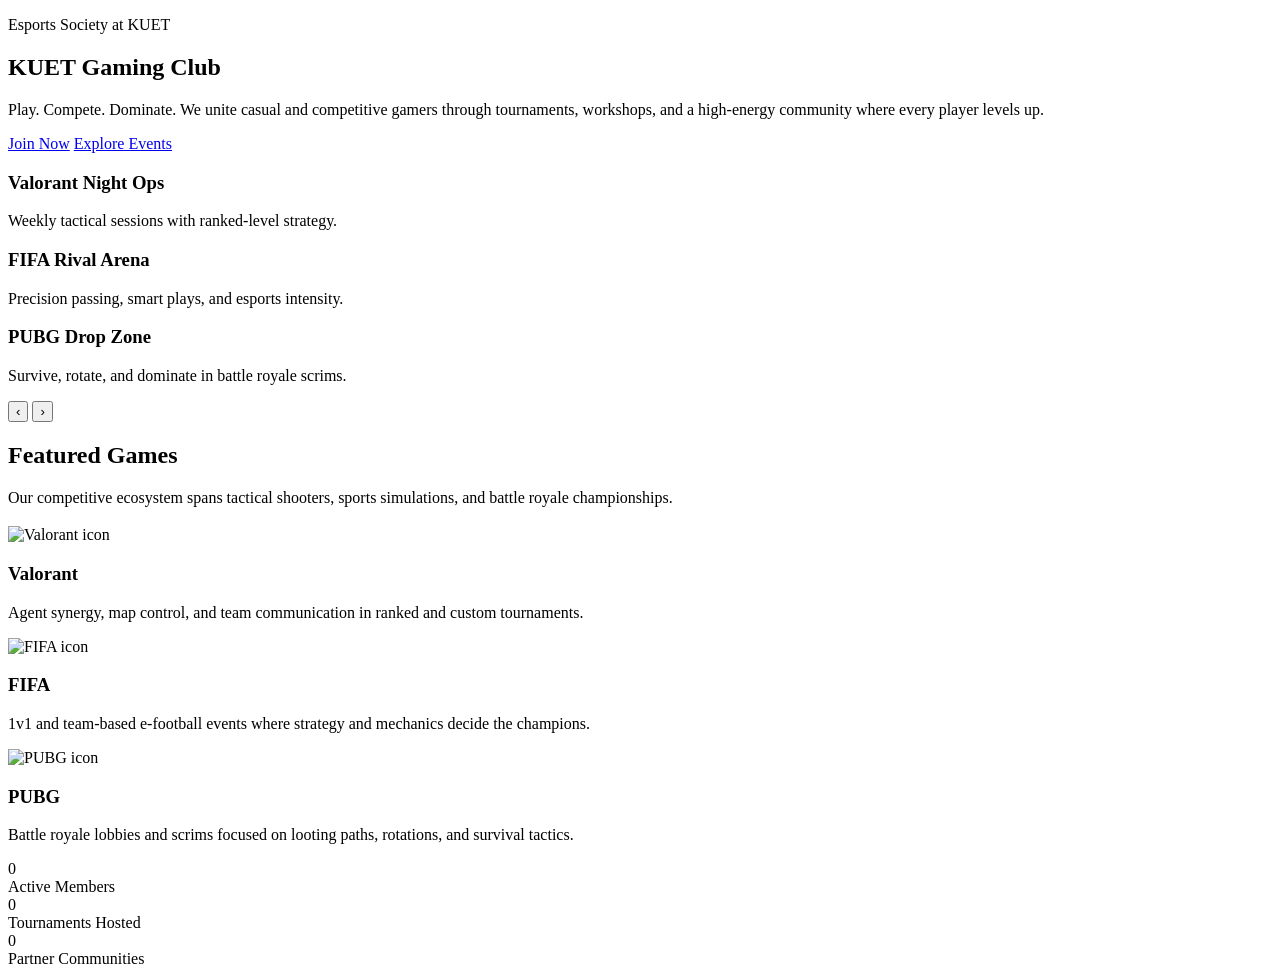
==== index.html @ edea7449 "home section created" ====
<!DOCTYPE html>
<html lang="en">
  <head>
    <meta charset="UTF-8" />
    <meta name="viewport" content="width=device-width, initial-scale=1.0" />
    <title>KUET Gaming Club | Home</title>
    <link rel="stylesheet" href="css/style.css" />
  </head>
  <body data-theme="dark" data-page="home">
    <div id="site-header"></div>

    <main>
      <section class="hero">
        <div class="container hero-grid">
          <div class="reveal">
            <p class="eyebrow">Esports Society at KUET</p>
            <h1>KUET Gaming Club</h1>
            <p>
              Play. Compete. Dominate. We unite casual and competitive gamers through tournaments,
              workshops, and a high-energy community where every player levels up.
            </p>
            <div class="hero-cta">
              <a href="contact.html" class="btn btn-primary neon">Join Now</a>
              <a href="events.html" class="btn btn-secondary">Explore Events</a>
            </div>
          </div>

          <div class="slider reveal" data-slider>
            <div class="slide active" style="background-image: url('assets/images/slide-1.svg')">
              <div class="slide-content">
                <h3>Valorant Night Ops</h3>
                <p>Weekly tactical sessions with ranked-level strategy.</p>
              </div>
            </div>
            <div class="slide" style="background-image: url('assets/images/slide-2.svg')">
              <div class="slide-content">
                <h3>FIFA Rival Arena</h3>
                <p>Precision passing, smart plays, and esports intensity.</p>
              </div>
            </div>
            <div class="slide" style="background-image: url('assets/images/slide-3.svg')">
              <div class="slide-content">
                <h3>PUBG Drop Zone</h3>
                <p>Survive, rotate, and dominate in battle royale scrims.</p>
              </div>
            </div>
            <div class="slider-controls">
              <button aria-label="Previous slide" data-prev>&lsaquo;</button>
              <button aria-label="Next slide" data-next>&rsaquo;</button>
            </div>
          </div>
        </div>
      </section>

      <section class="section">
        <div class="container">
          <h2 class="section-title reveal">Featured Games</h2>
          <p class="section-copy reveal">
            Our competitive ecosystem spans tactical shooters, sports simulations, and battle royale championships.
          </p>

          <div class="cards" style="margin-top: 1.2rem;">
            <article class="card reveal">
              <img src="assets/icons/valorant.jpg" alt="Valorant icon" class="game-icon" />
              <h3>Valorant</h3>
              <p>Agent synergy, map control, and team communication in ranked and custom tournaments.</p>
            </article>
            <article class="card reveal">
              <img src="assets/icons/fifa.jpg" alt="FIFA icon" class="game-icon" />
              <h3>FIFA</h3>
              <p>1v1 and team-based e-football events where strategy and mechanics decide the champions.</p>
            </article>
            <article class="card reveal">
              <img src="assets/icons/pubg.jpg" alt="PUBG icon" class="game-icon" />
              <h3>PUBG</h3>
              <p>Battle royale lobbies and scrims focused on looting paths, rotations, and survival tactics.</p>
            </article>
          </div>

          <div class="stats reveal">
            <article class="stat">
              <div class="stat-value" data-counter="180">0</div>
              <div class="stat-label">Active Members</div>
            </article>
            <article class="stat">
              <div class="stat-value" data-counter="32">0</div>
              <div class="stat-label">Tournaments Hosted</div>
            </article>
            <article class="stat">
              <div class="stat-value" data-counter="12">0</div>
              <div class="stat-label">Partner Communities</div>
            </article>
          </div>
        </div>
      </section>
    </main>

    <div id="site-footer"></div>

    <script src="js/components.js"></script>
    <script src="js/main.js"></script>
  </body>
</html>
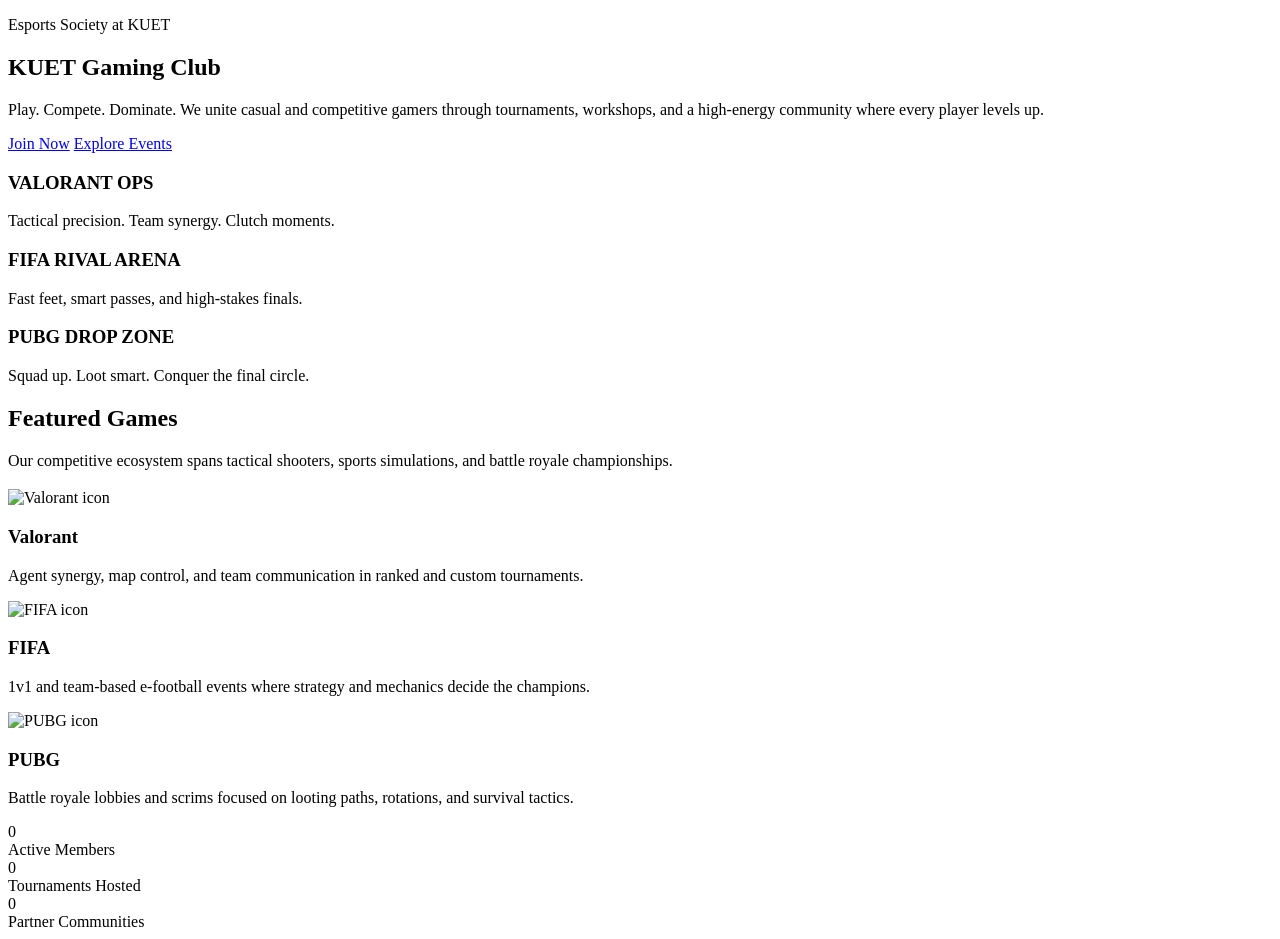
==== commit 1f6965ca: "about us, events, achievement ,updated" ====
--- a/index.html
+++ b/index.html
@@ -20,33 +20,29 @@
               workshops, and a high-energy community where every player levels up.
             </p>
             <div class="hero-cta">
-              <a href="contact.html" class="btn btn-primary neon">Join Now</a>
+              <a href="signup.html" class="btn btn-primary neon">Join Now</a>
               <a href="events.html" class="btn btn-secondary">Explore Events</a>
             </div>
           </div>
 
           <div class="slider reveal" data-slider>
-            <div class="slide active" style="background-image: url('assets/images/slide-1.svg')">
+            <div class="slide active" style="background-image: url('assets/images/valorant1.jpg')">
               <div class="slide-content">
-                <h3>Valorant Night Ops</h3>
-                <p>Weekly tactical sessions with ranked-level strategy.</p>
+                <h3>VALORANT OPS</h3>
+                <p>Tactical precision. Team synergy. Clutch moments.</p>
               </div>
             </div>
-            <div class="slide" style="background-image: url('assets/images/slide-2.svg')">
+            <div class="slide" style="background-image: url('assets/images/fifa2.jpg')">
               <div class="slide-content">
-                <h3>FIFA Rival Arena</h3>
-                <p>Precision passing, smart plays, and esports intensity.</p>
+                <h3>FIFA RIVAL ARENA</h3>
+                <p>Fast feet, smart passes, and high-stakes finals.</p>
               </div>
             </div>
-            <div class="slide" style="background-image: url('assets/images/slide-3.svg')">
+            <div class="slide" style="background-image: url('assets/images/pubg1.jpg')">
               <div class="slide-content">
-                <h3>PUBG Drop Zone</h3>
-                <p>Survive, rotate, and dominate in battle royale scrims.</p>
+                <h3>PUBG DROP ZONE</h3>
+                <p>Squad up. Loot smart. Conquer the final circle.</p>
               </div>
-            </div>
-            <div class="slider-controls">
-              <button aria-label="Previous slide" data-prev>&lsaquo;</button>
-              <button aria-label="Next slide" data-next>&rsaquo;</button>
             </div>
           </div>
         </div>
